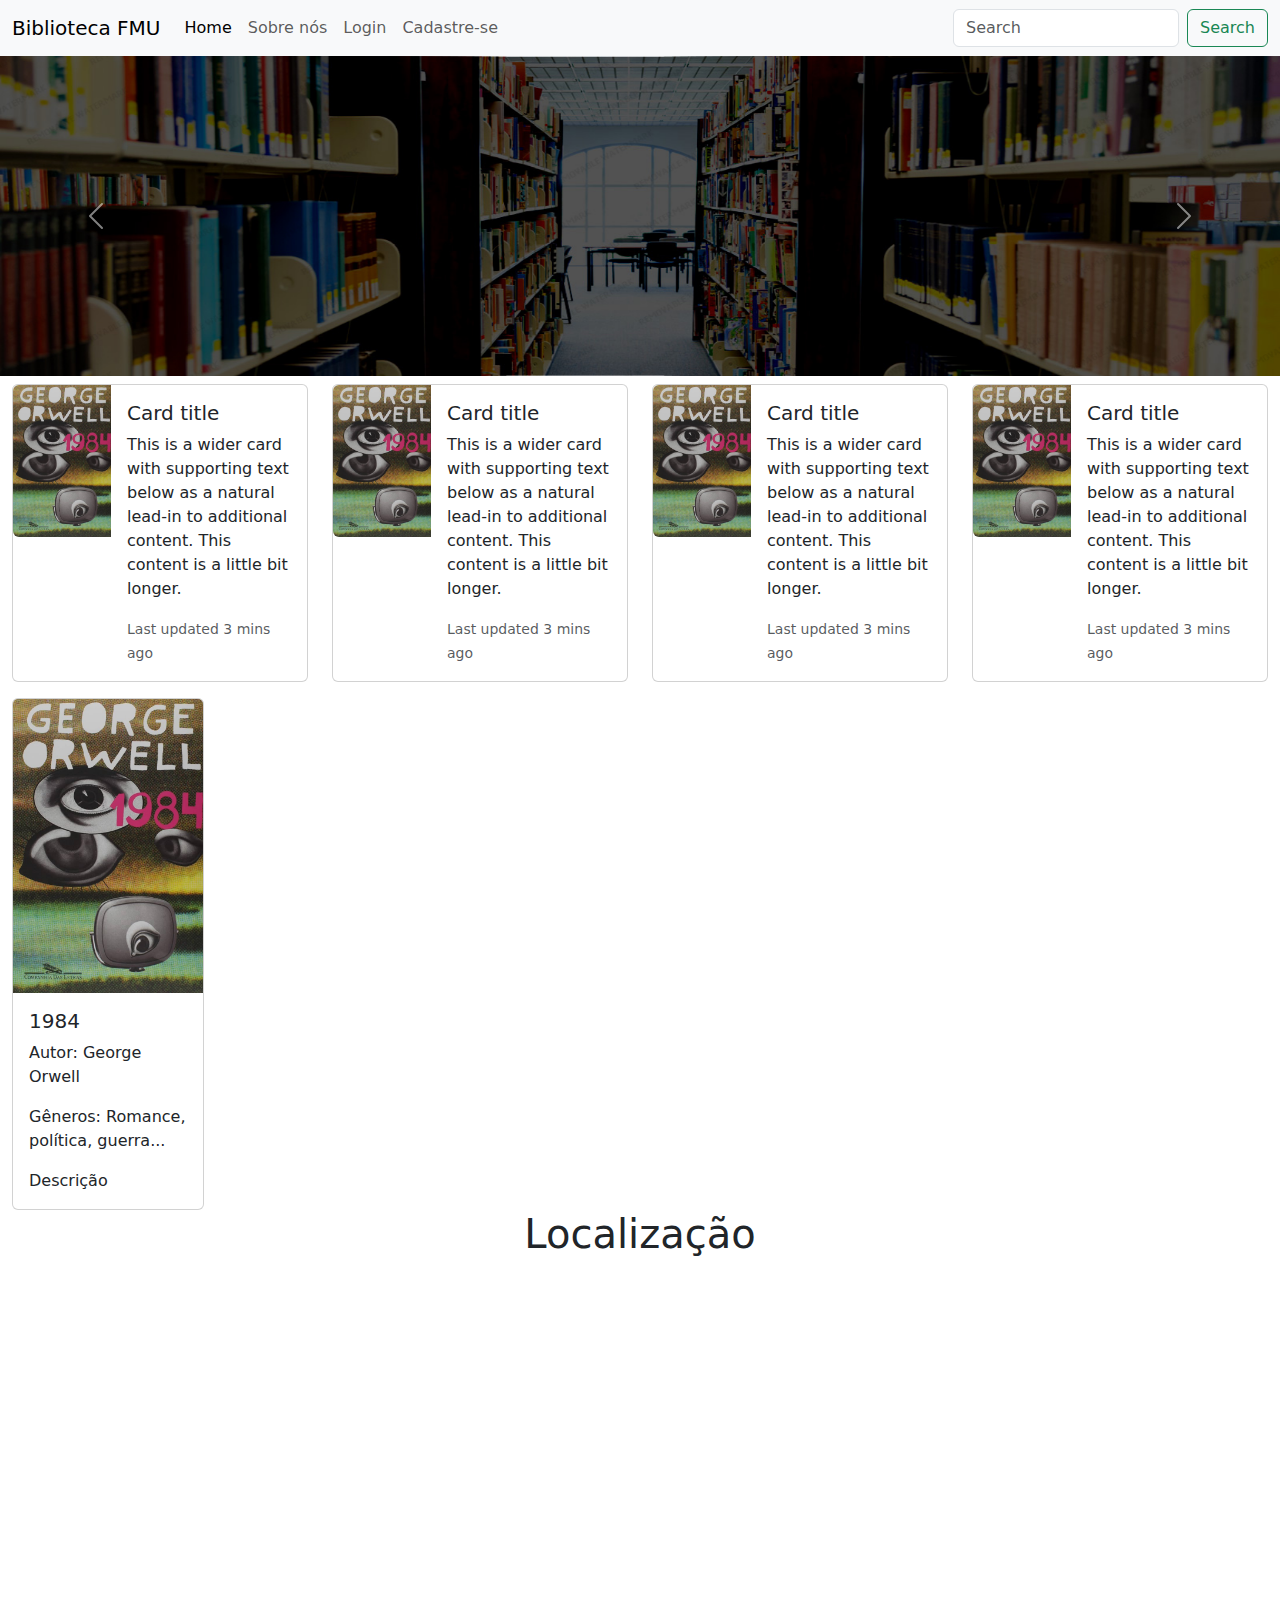
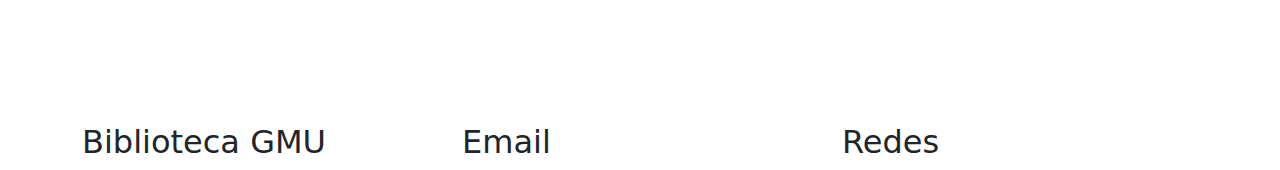
==== index.html @ e5ec89bd "Initial commit" ====
<!DOCTYPE html>
<html lang="en">
<head>
    <link href="https://cdn.jsdelivr.net/npm/bootstrap@5.3.3/dist/css/bootstrap.min.css" rel="stylesheet" 
    integrity="sha384-QWTKZyjpPEjISv5WaRU9OFeRpok6YctnYmDr5pNlyT2bRjXh0JMhjY6hW+ALEwIH" crossorigin="anonymous">
    <meta charset="UTF-8">
    <meta name="viewport" content="width=device-width, initial-scale=1.0">
    <link rel="stylesheet" href="./assets/css/style.css">
    <title>Biblioteca</title>
</head>
<body>
    <main class="main">
        <nav class="navbar navbar-expand-lg bg-body-tertiary">
            <div class="container-fluid">
            <a class="navbar-brand" href="#">Biblioteca FMU</a>
            <button class="navbar-toggler" type="button" data-bs-toggle="collapse" data-bs-target="#navbarSupportedContent" aria-controls="navbarSupportedContent" aria-expanded="false" aria-label="Toggle navigation">
                <span class="navbar-toggler-icon"></span>
            </button>
            <div class="collapse navbar-collapse" id="navbarSupportedContent">
                <ul class="navbar-nav me-auto mb-2 mb-lg-0">
                <li class="nav-item">
                    <a class="nav-link active" aria-current="page" href="#">Home</a>
                </li>
                <li class="nav-item">
                    <a class="nav-link" href="./about-us.html">Sobre nós</a>
                </li>
                <li class="nav-item">
                    <a class="nav-link" href="login.html">Login</a>
                </li>
                <li class="nav-item">
                    <a class="nav-link" href="sing-in.html">Cadastre-se</a>
                </li>
                </ul>
                <form class="d-flex" role="search">
                <input class="form-control me-2" type="search" placeholder="Search" aria-label="Search">
                <button class="btn btn-outline-success" type="submit">Search</button>
                </form>
            </div>
            </div>
        </nav>

        <div id="carouselExampleAutoplaying" class="carousel slide mb-2" style="height: 20rem;" data-bs-ride="carousel">
            <div class="carousel-inner">
              <div class="carousel-item active">
                <img src="./assets/images/slide1.jpg" class="d-block w-100" style="height: 20rem; background-size: cover;" alt="slide 1">
              </div>
              <div class="carousel-item">
                <img src="./assets/images/slide1.jpg" class="d-block w-100" style="height: 20rem; background-size: cover;" alt="slide 2">
              </div>
              <div class="carousel-item">
                <img src="./assets/images/slide1.jpg" class="d-block w-100" style="height: 20rem; background-size: cover;" alt="slide 3">
              </div>
            </div>
            <button class="carousel-control-prev" type="button" data-bs-target="#carouselExampleAutoplaying" data-bs-slide="prev">
              <span class="carousel-control-prev-icon" aria-hidden="true"></span>
              <span class="visually-hidden">Previous</span>
            </button>
            <button class="carousel-control-next" type="button" data-bs-target="#carouselExampleAutoplaying" data-bs-slide="next">
              <span class="carousel-control-next-icon" aria-hidden="true"></span>
              <span class="visually-hidden">Next</span>
            </button>
        </div>

        <div class="container-fluid">
            <div class="row">
                <div class="col-sm-12 col-md-6 col-lg-4 col-xl-3">
                    <div class="card mb-3" style="max-width: 540px;">
                        <div class="row g-0">
                          <div class="col-md-4">
                            <img src="./assets/images/1984.jpg" class="img-fluid rounded-start" alt="...">
                          </div>
                          <div class="col-md-8">
                            <div class="card-body">
                              <h5 class="card-title">Card title</h5>
                              <p class="card-text">This is a wider card with supporting text below as a natural lead-in to additional content. This content is a little bit longer.</p>
                              <p class="card-text"><small class="text-body-secondary">Last updated 3 mins ago</small></p>
                            </div>
                          </div>
                        </div>
                      </div>
                </div>

                <div class="col-sm-12 col-md-6 col-lg-4 col-xl-3">
                    <div class="card mb-3" style="max-width: 540px;">
                        <div class="row g-0">
                          <div class="col-md-4">
                            <img src="./assets/images/1984.jpg" class="img-fluid rounded-start" alt="...">
                          </div>
                          <div class="col-md-8">
                            <div class="card-body">
                              <h5 class="card-title">Card title</h5>
                              <p class="card-text">This is a wider card with supporting text below as a natural lead-in to additional content. This content is a little bit longer.</p>
                              <p class="card-text"><small class="text-body-secondary">Last updated 3 mins ago</small></p>
                            </div>
                          </div>
                        </div>
                      </div>
                </div>

                <div class="col-sm-12 col-md-6 col-lg-4 col-xl-3">
                    <div class="card mb-3" style="max-width: 540px;">
                        <div class="row g-0">
                          <div class="col-md-4">
                            <img src="./assets/images/1984.jpg" class="img-fluid rounded-start" alt="...">
                          </div>
                          <div class="col-md-8">
                            <div class="card-body">
                              <h5 class="card-title">Card title</h5>
                              <p class="card-text">This is a wider card with supporting text below as a natural lead-in to additional content. This content is a little bit longer.</p>
                              <p class="card-text"><small class="text-body-secondary">Last updated 3 mins ago</small></p>
                            </div>
                          </div>
                        </div>
                      </div>
                </div>

                <div class="col-sm-12 col-md-6 col-lg-4 col-xl-3">
                    <div class="card mb-3" style="max-width: 540px;">
                        <div class="row g-0">
                          <div class="col-md-4">
                            <img src="./assets/images/1984.jpg" class="img-fluid rounded-start" alt="...">
                          </div>
                          <div class="col-md-8">
                            <div class="card-body">
                              <h5 class="card-title">Card title</h5>
                              <p class="card-text">This is a wider card with supporting text below as a natural lead-in to additional content. This content is a little bit longer.</p>
                              <p class="card-text"><small class="text-body-secondary">Last updated 3 mins ago</small></p>
                            </div>
                          </div>
                        </div>
                      </div>
                </div>

                <div class="col-sm-12 col-md-6 col-lg-3 col-xl-3">
                    <div class="card" style="width: 12rem;">
                        <img src="./assets/images/1984.jpg" class="card-img-top" alt="...">
                        <div class="card-body">
                        <h5 class="card-title">1984</h5>
                        <p class="card-text">Autor: George Orwell</p>
                        <p class="card-text">Gêneros: Romance, política, guerra...</p>
                        <p class="card-text">Descrição</p>
                        </div>
                    </div>
                </div>
            </div>
        </div>

        <div class="container">
            <div class="row">
                <div class="col-12">
                    <div class="d-flex justify-content-center">
                        <h1>Localização</h1>
                    </div>
                </div>
            </div>
            
            <div class="row">
                <div class="col-12">
                    <iframe src="https://www.google.com/maps/embed?pb=!1m18!1m12!1m3!1d914.3050526312419!2d-46.63860103645907!3d-23.560533320202257!2m3!1f0!2f0!3f0!3m2!1i1024!2i768!4f13.1!3m3!1m2!1s0x94ce59aa5c30eedf%3A0x3ab50648e11f6a9c!2sFMU%20%7C%20FIAM-FAAM%20-%20Campus%20Liberdade!5e0!3m2!1spt-BR!2sbr!4v1711461974800!5m2!1spt-BR!2sbr" 
                    width="100%" height="450" style="border:0;" allowfullscreen="" loading="lazy" referrerpolicy="no-referrer-when-downgrade"></iframe>
                </div>
            </div>
        </div>
                

        <div class="container">
            <div class="row">
                <div class="col-4">
                    <h2>Biblioteca GMU</h2>
                </div>

                <div class="col-4">
                    <h2>Email</h2>
                </div>

                <div class="col-4">
                    <h2>Redes</h2>
                </div>                
            </div>
        </div>

    </main>
    <script src="https://cdn.jsdelivr.net/npm/bootstrap@5.3.3/dist/js/bootstrap.bundle.min.js" 
    integrity="sha384-YvpcrYf0tY3lHB60NNkmXc5s9fDVZLESaAA55NDzOxhy9GkcIdslK1eN7N6jIeHz" 
    crossorigin="anonymous"></script>
</body>
</html>
---- assets/css/style.css ----
body{
    margin: 0;
    padding: 0;
}

.main{
    min-height: 100vh;
}

.books-container{
    display: flex;
}
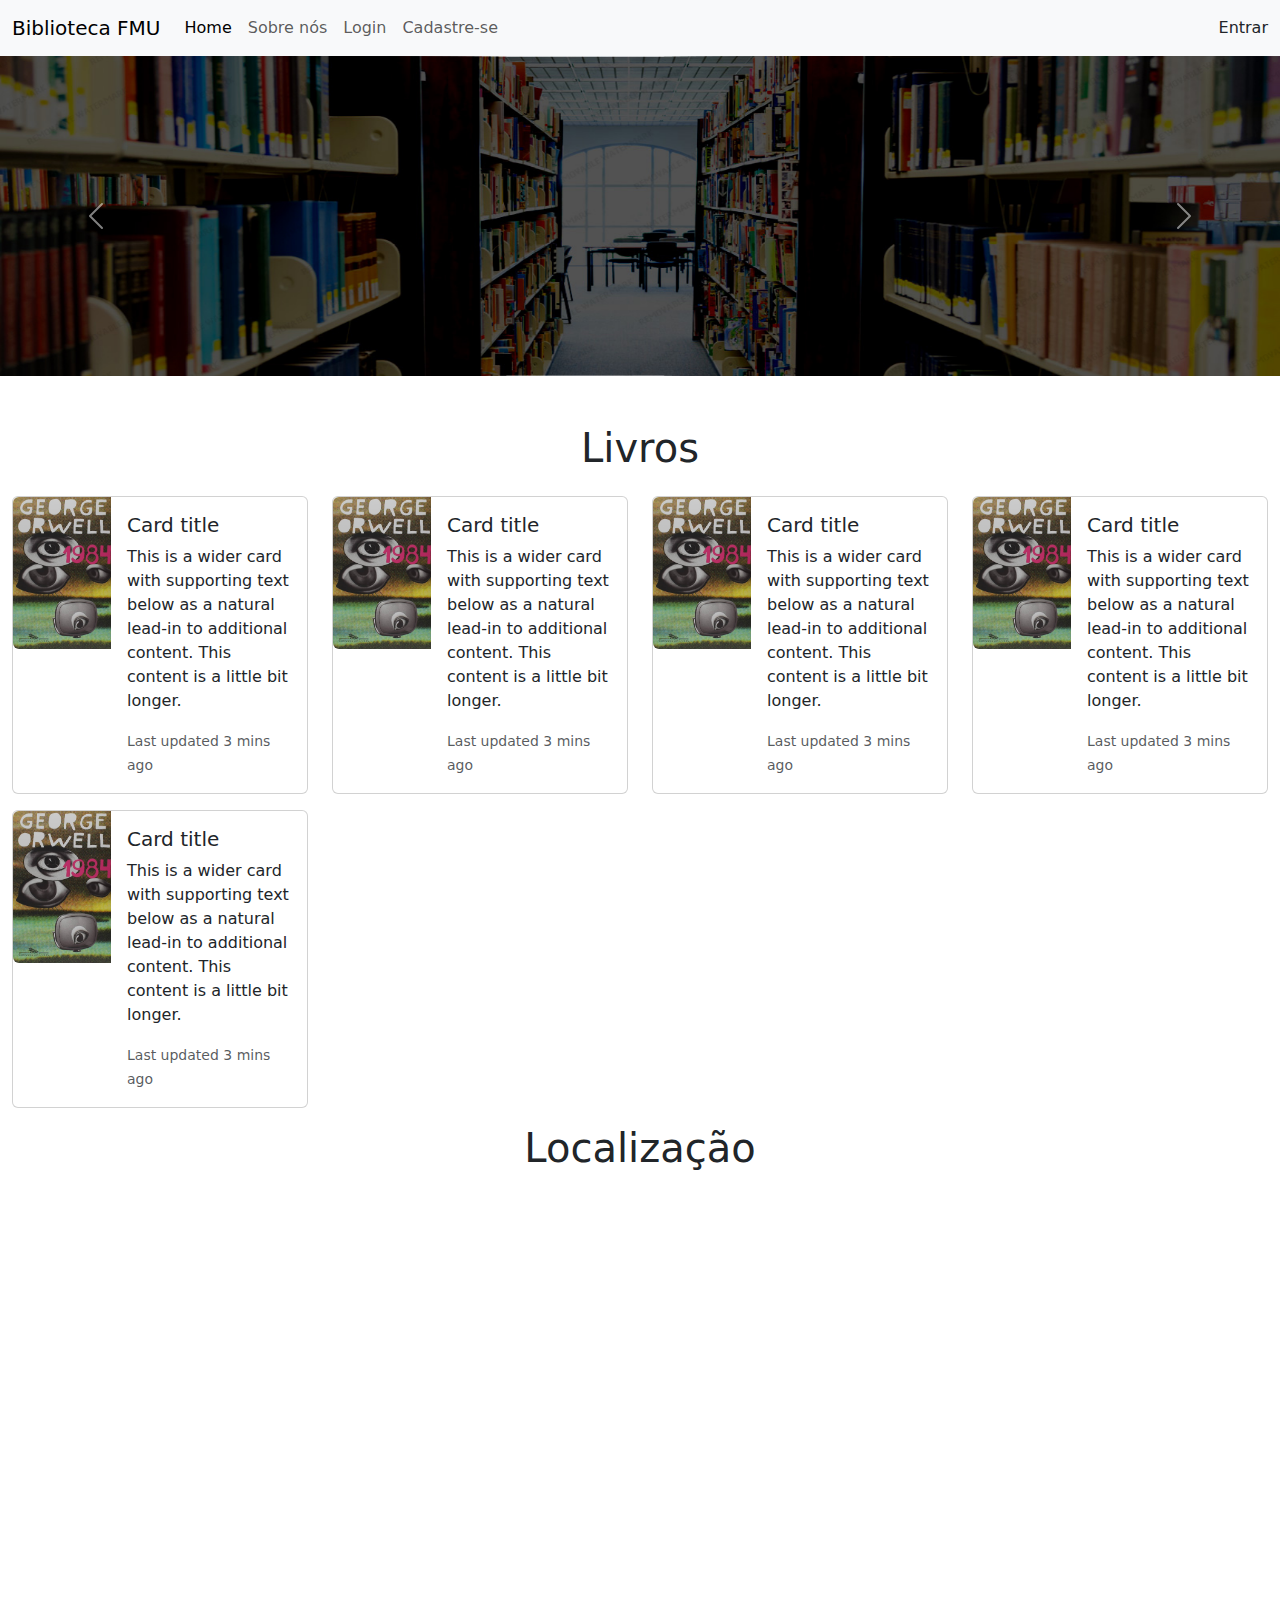
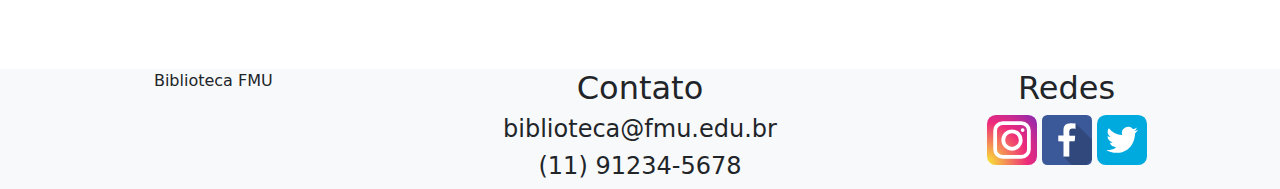
==== commit 7dce9c69: "upload images frontend" ====
--- a/index.html
+++ b/index.html
@@ -30,11 +30,9 @@
                 <li class="nav-item">
                     <a class="nav-link" href="sing-in.html">Cadastre-se</a>
                 </li>
-                </ul>
-                <form class="d-flex" role="search">
-                <input class="form-control me-2" type="search" placeholder="Search" aria-label="Search">
-                <button class="btn btn-outline-success" type="submit">Search</button>
-                </form>
+                </ul>                
+
+                <a class="nav-link active" aria-current="page" href="./login.html">Entrar</a>
             </div>
             </div>
         </nav>
@@ -62,91 +60,104 @@
         </div>
 
         <div class="container-fluid">
-            <div class="row">
-                <div class="col-sm-12 col-md-6 col-lg-4 col-xl-3">
-                    <div class="card mb-3" style="max-width: 540px;">
-                        <div class="row g-0">
-                          <div class="col-md-4">
-                            <img src="./assets/images/1984.jpg" class="img-fluid rounded-start" alt="...">
-                          </div>
-                          <div class="col-md-8">
-                            <div class="card-body">
-                              <h5 class="card-title">Card title</h5>
-                              <p class="card-text">This is a wider card with supporting text below as a natural lead-in to additional content. This content is a little bit longer.</p>
-                              <p class="card-text"><small class="text-body-secondary">Last updated 3 mins ago</small></p>
-                            </div>
-                          </div>
-                        </div>
-                      </div>
-                </div>
-
-                <div class="col-sm-12 col-md-6 col-lg-4 col-xl-3">
-                    <div class="card mb-3" style="max-width: 540px;">
-                        <div class="row g-0">
-                          <div class="col-md-4">
-                            <img src="./assets/images/1984.jpg" class="img-fluid rounded-start" alt="...">
-                          </div>
-                          <div class="col-md-8">
-                            <div class="card-body">
-                              <h5 class="card-title">Card title</h5>
-                              <p class="card-text">This is a wider card with supporting text below as a natural lead-in to additional content. This content is a little bit longer.</p>
-                              <p class="card-text"><small class="text-body-secondary">Last updated 3 mins ago</small></p>
-                            </div>
-                          </div>
-                        </div>
-                      </div>
-                </div>
-
-                <div class="col-sm-12 col-md-6 col-lg-4 col-xl-3">
-                    <div class="card mb-3" style="max-width: 540px;">
-                        <div class="row g-0">
-                          <div class="col-md-4">
-                            <img src="./assets/images/1984.jpg" class="img-fluid rounded-start" alt="...">
-                          </div>
-                          <div class="col-md-8">
-                            <div class="card-body">
-                              <h5 class="card-title">Card title</h5>
-                              <p class="card-text">This is a wider card with supporting text below as a natural lead-in to additional content. This content is a little bit longer.</p>
-                              <p class="card-text"><small class="text-body-secondary">Last updated 3 mins ago</small></p>
-                            </div>
-                          </div>
-                        </div>
-                      </div>
-                </div>
-
-                <div class="col-sm-12 col-md-6 col-lg-4 col-xl-3">
-                    <div class="card mb-3" style="max-width: 540px;">
-                        <div class="row g-0">
-                          <div class="col-md-4">
-                            <img src="./assets/images/1984.jpg" class="img-fluid rounded-start" alt="...">
-                          </div>
-                          <div class="col-md-8">
-                            <div class="card-body">
-                              <h5 class="card-title">Card title</h5>
-                              <p class="card-text">This is a wider card with supporting text below as a natural lead-in to additional content. This content is a little bit longer.</p>
-                              <p class="card-text"><small class="text-body-secondary">Last updated 3 mins ago</small></p>
-                            </div>
-                          </div>
-                        </div>
-                      </div>
-                </div>
-
-                <div class="col-sm-12 col-md-6 col-lg-3 col-xl-3">
-                    <div class="card" style="width: 12rem;">
-                        <img src="./assets/images/1984.jpg" class="card-img-top" alt="...">
-                        <div class="card-body">
-                        <h5 class="card-title">1984</h5>
-                        <p class="card-text">Autor: George Orwell</p>
-                        <p class="card-text">Gêneros: Romance, política, guerra...</p>
-                        <p class="card-text">Descrição</p>
-                        </div>
+          <div class="row mt-5 mb-3">
+            <div class="col-12">
+                <div class="d-flex justify-content-center">
+                    <h1>Livros</h1>
+                </div>
+            </div>
+          </div>
+
+            <div class="row">              
+                <div class="col-sm-12 col-md-6 col-lg-4 col-xl-3">
+                    <div class="card mb-3" style="max-width: 540px;">
+                        <div class="row g-0">
+                          <div class="col-md-4">
+                            <img src="./assets/images/1984.jpg" class="img-fluid rounded-start" alt="...">
+                          </div>
+                          <div class="col-md-8">
+                            <div class="card-body">
+                              <h5 class="card-title">Card title</h5>
+                              <p class="card-text">This is a wider card with supporting text below as a natural lead-in to additional content. This content is a little bit longer.</p>
+                              <p class="card-text"><small class="text-body-secondary">Last updated 3 mins ago</small></p>
+                            </div>
+                          </div>
+                        </div>
+                      </div>
+                </div>
+
+                <div class="col-sm-12 col-md-6 col-lg-4 col-xl-3">
+                    <div class="card mb-3" style="max-width: 540px;">
+                        <div class="row g-0">
+                          <div class="col-md-4">
+                            <img src="./assets/images/1984.jpg" class="img-fluid rounded-start" alt="...">
+                          </div>
+                          <div class="col-md-8">
+                            <div class="card-body">
+                              <h5 class="card-title">Card title</h5>
+                              <p class="card-text">This is a wider card with supporting text below as a natural lead-in to additional content. This content is a little bit longer.</p>
+                              <p class="card-text"><small class="text-body-secondary">Last updated 3 mins ago</small></p>
+                            </div>
+                          </div>
+                        </div>
+                      </div>
+                </div>
+
+                <div class="col-sm-12 col-md-6 col-lg-4 col-xl-3">
+                    <div class="card mb-3" style="max-width: 540px;">
+                        <div class="row g-0">
+                          <div class="col-md-4">
+                            <img src="./assets/images/1984.jpg" class="img-fluid rounded-start" alt="...">
+                          </div>
+                          <div class="col-md-8">
+                            <div class="card-body">
+                              <h5 class="card-title">Card title</h5>
+                              <p class="card-text">This is a wider card with supporting text below as a natural lead-in to additional content. This content is a little bit longer.</p>
+                              <p class="card-text"><small class="text-body-secondary">Last updated 3 mins ago</small></p>
+                            </div>
+                          </div>
+                        </div>
+                      </div>
+                </div>
+
+                <div class="col-sm-12 col-md-6 col-lg-4 col-xl-3">
+                    <div class="card mb-3" style="max-width: 540px;">
+                        <div class="row g-0">
+                          <div class="col-md-4">
+                            <img src="./assets/images/1984.jpg" class="img-fluid rounded-start" alt="...">
+                          </div>
+                          <div class="col-md-8">
+                            <div class="card-body">
+                              <h5 class="card-title">Card title</h5>
+                              <p class="card-text">This is a wider card with supporting text below as a natural lead-in to additional content. This content is a little bit longer.</p>
+                              <p class="card-text"><small class="text-body-secondary">Last updated 3 mins ago</small></p>
+                            </div>
+                          </div>
+                        </div>
+                      </div>
+                </div>
+
+                <div class="col-sm-12 col-md-6 col-lg-4 col-xl-3">
+                  <div class="card mb-3" style="max-width: 540px;">
+                      <div class="row g-0">
+                        <div class="col-md-4">
+                          <img src="./assets/images/1984.jpg" class="img-fluid rounded-start" alt="...">
+                        </div>
+                        <div class="col-md-8">
+                          <div class="card-body">
+                            <h5 class="card-title">Card title</h5>
+                            <p class="card-text">This is a wider card with supporting text below as a natural lead-in to additional content. This content is a little bit longer.</p>
+                            <p class="card-text"><small class="text-body-secondary">Last updated 3 mins ago</small></p>
+                          </div>
+                        </div>
+                      </div>
                     </div>
-                </div>
+              </div>
             </div>
         </div>
 
-        <div class="container">
-            <div class="row">
+        <div class="container-fluid">
+            <div class="row mb-3">
                 <div class="col-12">
                     <div class="d-flex justify-content-center">
                         <h1>Localização</h1>
@@ -160,21 +171,30 @@
                     width="100%" height="450" style="border:0;" allowfullscreen="" loading="lazy" referrerpolicy="no-referrer-when-downgrade"></iframe>
                 </div>
             </div>
-        </div>
-                
-
-        <div class="container">
+        </div>                
+
+        <div class="container-fluid mt-3 bg-light">
             <div class="row">
-                <div class="col-4">
-                    <h2>Biblioteca GMU</h2>
-                </div>
-
-                <div class="col-4">
-                    <h2>Email</h2>
-                </div>
-
-                <div class="col-4">
-                    <h2>Redes</h2>
+                <div class="col-sm-12 col-md-4 col-lg-4 col-xl-4 text-center">
+                    <p class="">Biblioteca FMU</p>
+                </div>
+
+                <div class="col-sm-12 col-md-4 col-lg-4 col-xl-4  text-center">
+                  <div>
+                    <h2>Contato</h2>
+                    <h4>biblioteca@fmu.edu.br</h4>
+                    <h4>(11) 91234-5678</h4>
+                  </div>
+                    
+                </div>
+
+                <div class="col-sm-12 col-md-4 col-lg-4 col-xl-4  text-center">
+                      <h2>Redes</h2>
+                        <img src="./assets/svg/instagram.svg" width="50px"/>
+                        <img src="./assets/svg/facebook.svg" width="50"/>
+                        <img src="./assets/svg/twitter.svg" width="50"/>                      
+                    </div>
+                  </div>                  
                 </div>                
             </div>
         </div>
--- a/assets/css/style.css
+++ b/assets/css/style.css
@@ -11,3 +11,27 @@
     display: flex;
 }
 
+#photo-preview-input{
+    display: flex;
+    border: dashed 1px grey;
+    font-size: 40px;
+    color: grey;
+    height: 250px;
+    width: 200px;
+    border-radius: 5px;
+    justify-content: center;
+    align-items: center;
+}
+
+.myPointer{
+    cursor: pointer;
+}
+
+#photo-preview-show{
+    display: none;
+    height: 250px;
+}
+
+#inputGroupFile01{
+    display: none;
+}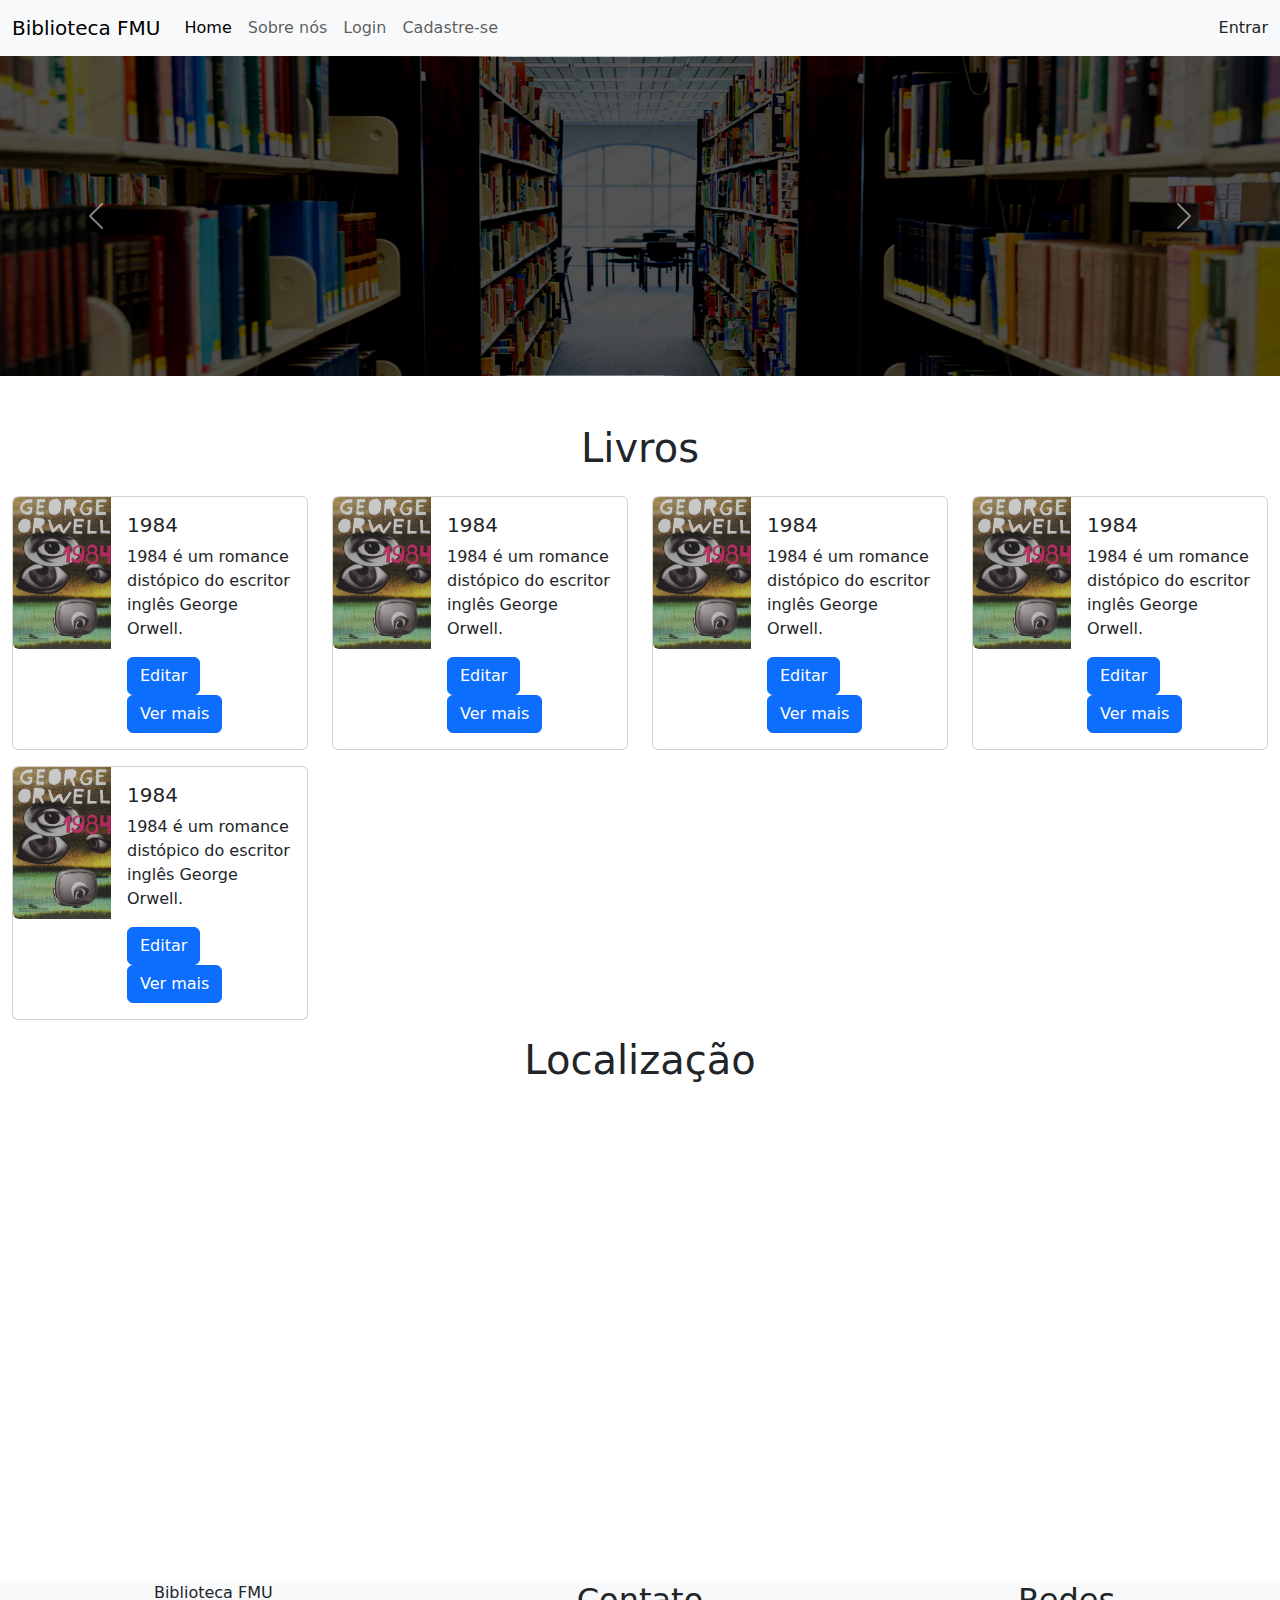
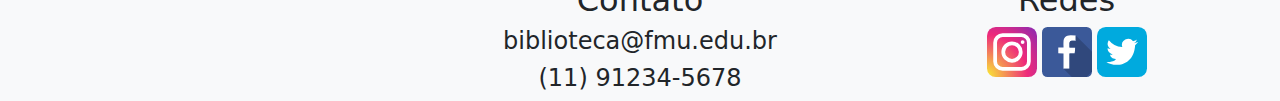
==== commit 6723f551: "some validation" ====
--- a/index.html
+++ b/index.html
@@ -12,14 +12,14 @@
     <main class="main">
         <nav class="navbar navbar-expand-lg bg-body-tertiary">
             <div class="container-fluid">
-            <a class="navbar-brand" href="#">Biblioteca FMU</a>
-            <button class="navbar-toggler" type="button" data-bs-toggle="collapse" data-bs-target="#navbarSupportedContent" aria-controls="navbarSupportedContent" aria-expanded="false" aria-label="Toggle navigation">
-                <span class="navbar-toggler-icon"></span>
-            </button>
-            <div class="collapse navbar-collapse" id="navbarSupportedContent">
-                <ul class="navbar-nav me-auto mb-2 mb-lg-0">
-                <li class="nav-item">
-                    <a class="nav-link active" aria-current="page" href="#">Home</a>
+              <a class="navbar-brand" href="./index.html">Biblioteca FMU</a>
+              <button class="navbar-toggler" type="button" data-bs-toggle="collapse" data-bs-target="#navbarSupportedContent" aria-controls="navbarSupportedContent" aria-expanded="false" aria-label="Toggle navigation">
+                  <span class="navbar-toggler-icon"></span>
+              </button>
+              <div class="collapse navbar-collapse" id="navbarSupportedContent">
+                  <ul class="navbar-nav me-auto mb-2 mb-lg-0">
+                  <li class="nav-item">
+                      <a class="nav-link active" aria-current="page" href="./index.html">Home</a>
                 </li>
                 <li class="nav-item">
                     <a class="nav-link" href="./about-us.html">Sobre nós</a>
@@ -77,60 +77,64 @@
                           </div>
                           <div class="col-md-8">
                             <div class="card-body">
-                              <h5 class="card-title">Card title</h5>
-                              <p class="card-text">This is a wider card with supporting text below as a natural lead-in to additional content. This content is a little bit longer.</p>
-                              <p class="card-text"><small class="text-body-secondary">Last updated 3 mins ago</small></p>
-                            </div>
-                          </div>
-                        </div>
-                      </div>
-                </div>
-
-                <div class="col-sm-12 col-md-6 col-lg-4 col-xl-3">
-                    <div class="card mb-3" style="max-width: 540px;">
-                        <div class="row g-0">
-                          <div class="col-md-4">
-                            <img src="./assets/images/1984.jpg" class="img-fluid rounded-start" alt="...">
-                          </div>
-                          <div class="col-md-8">
-                            <div class="card-body">
-                              <h5 class="card-title">Card title</h5>
-                              <p class="card-text">This is a wider card with supporting text below as a natural lead-in to additional content. This content is a little bit longer.</p>
-                              <p class="card-text"><small class="text-body-secondary">Last updated 3 mins ago</small></p>
-                            </div>
-                          </div>
-                        </div>
-                      </div>
-                </div>
-
-                <div class="col-sm-12 col-md-6 col-lg-4 col-xl-3">
-                    <div class="card mb-3" style="max-width: 540px;">
-                        <div class="row g-0">
-                          <div class="col-md-4">
-                            <img src="./assets/images/1984.jpg" class="img-fluid rounded-start" alt="...">
-                          </div>
-                          <div class="col-md-8">
-                            <div class="card-body">
-                              <h5 class="card-title">Card title</h5>
-                              <p class="card-text">This is a wider card with supporting text below as a natural lead-in to additional content. This content is a little bit longer.</p>
-                              <p class="card-text"><small class="text-body-secondary">Last updated 3 mins ago</small></p>
-                            </div>
-                          </div>
-                        </div>
-                      </div>
-                </div>
-
-                <div class="col-sm-12 col-md-6 col-lg-4 col-xl-3">
-                    <div class="card mb-3" style="max-width: 540px;">
-                        <div class="row g-0">
-                          <div class="col-md-4">
-                            <img src="./assets/images/1984.jpg" class="img-fluid rounded-start" alt="...">
-                          </div>
-                          <div class="col-md-8">
-                            <div class="card-body">
-                              <h5 class="card-title">Card title</h5>
-                              <p class="card-text">This is a wider card with supporting text below as a natural lead-in to additional content. This content is a little bit longer.</p>
-                              <p class="card-text"><small class="text-body-secondary">Last updated 3 mins ago</small></p>
+                              <h5 class="card-title">1984</h5>
+                              <p class="card-text">1984 é um romance distópico do escritor inglês George Orwell.</p>
+                              <button type="button" class="btn btn-primary">Editar</button>
+                              <button type="button" class="btn btn-primary">Ver mais</button>
+                            </div>
+                          </div>
+                        </div>
+                      </div>
+                </div>
+
+                <div class="col-sm-12 col-md-6 col-lg-4 col-xl-3">
+                    <div class="card mb-3" style="max-width: 540px;">
+                        <div class="row g-0">
+                          <div class="col-md-4">
+                            <img src="./assets/images/1984.jpg" class="img-fluid rounded-start" alt="...">
+                          </div>
+                          <div class="col-md-8">
+                            <div class="card-body">
+                              <h5 class="card-title">1984</h5>
+                              <p class="card-text">1984 é um romance distópico do escritor inglês George Orwell.</p>
+                              <button type="button" class="btn btn-primary">Editar</button>
+                              <button type="button" class="btn btn-primary">Ver mais</button>
+                            </div>
+                          </div>
+                        </div>
+                      </div>
+                </div>
+
+                <div class="col-sm-12 col-md-6 col-lg-4 col-xl-3">
+                    <div class="card mb-3" style="max-width: 540px;">
+                        <div class="row g-0">
+                          <div class="col-md-4">
+                            <img src="./assets/images/1984.jpg" class="img-fluid rounded-start" alt="...">
+                          </div>
+                          <div class="col-md-8">
+                            <div class="card-body">
+                              <h5 class="card-title">1984</h5>
+                              <p class="card-text">1984 é um romance distópico do escritor inglês George Orwell.</p>
+                              <button type="button" class="btn btn-primary">Editar</button>
+                              <button type="button" class="btn btn-primary">Ver mais</button>
+                            </div>
+                          </div>
+                        </div>
+                      </div>
+                </div>
+
+                <div class="col-sm-12 col-md-6 col-lg-4 col-xl-3">
+                    <div class="card mb-3" style="max-width: 540px;">
+                        <div class="row g-0">
+                          <div class="col-md-4">
+                            <img src="./assets/images/1984.jpg" class="img-fluid rounded-start" alt="...">
+                          </div>
+                          <div class="col-md-8">
+                            <div class="card-body">
+                              <h5 class="card-title">1984</h5>
+                              <p class="card-text">1984 é um romance distópico do escritor inglês George Orwell.</p>
+                              <button type="button" class="btn btn-primary">Editar</button>
+                              <button type="button" class="btn btn-primary">Ver mais</button>
                             </div>
                           </div>
                         </div>
@@ -145,9 +149,10 @@
                         </div>
                         <div class="col-md-8">
                           <div class="card-body">
-                            <h5 class="card-title">Card title</h5>
-                            <p class="card-text">This is a wider card with supporting text below as a natural lead-in to additional content. This content is a little bit longer.</p>
-                            <p class="card-text"><small class="text-body-secondary">Last updated 3 mins ago</small></p>
+                            <h5 class="card-title">1984</h5>
+                            <p class="card-text">1984 é um romance distópico do escritor inglês George Orwell.</p>
+                            <button type="button" class="btn btn-primary">Editar</button>
+                              <button type="button" class="btn btn-primary">Ver mais</button>
                           </div>
                         </div>
                       </div>
